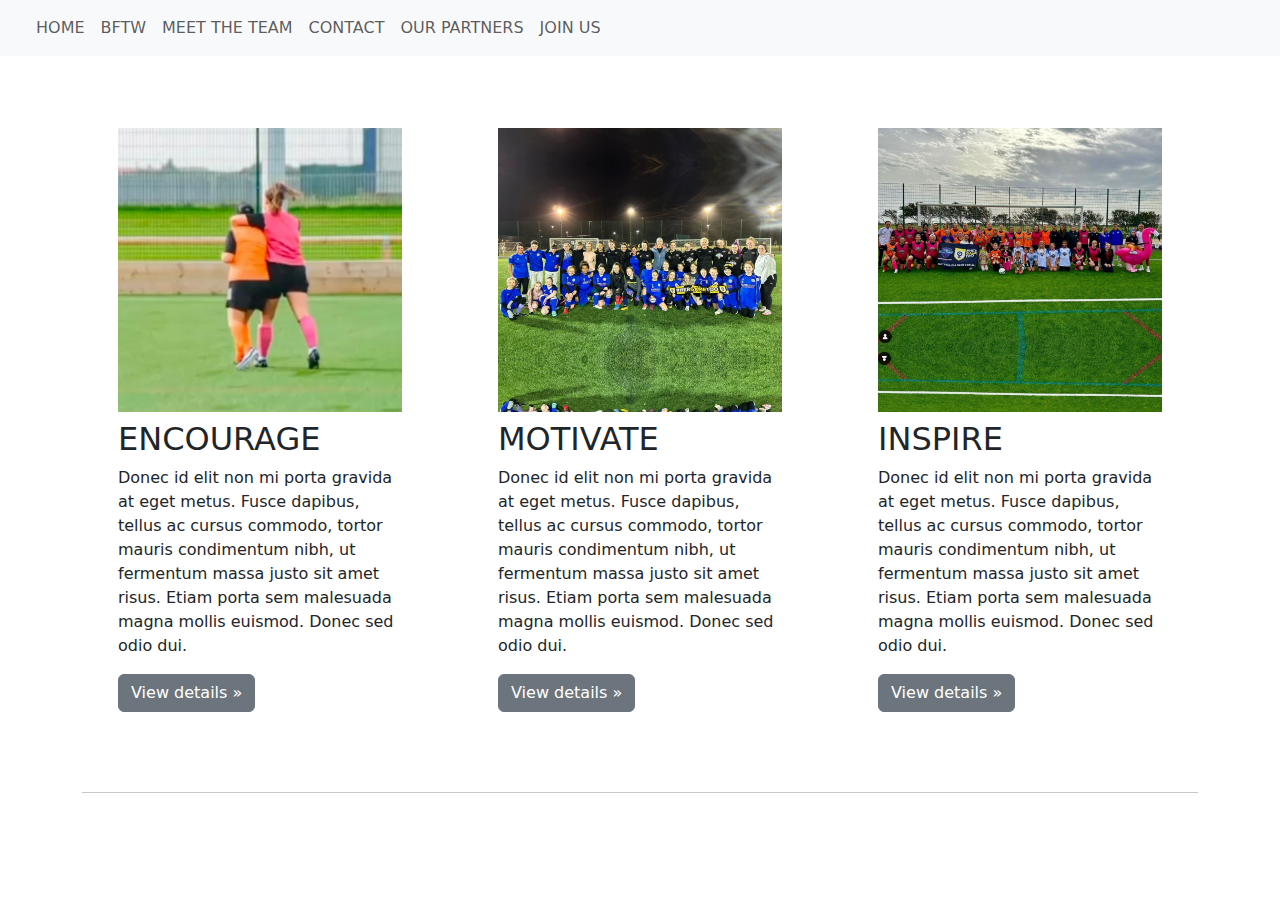
==== index.html @ 22800dc7 "Added and centred images on main page" ====
<!DOCTYPE html>
<html lang="en">
<head>
    <meta charset="UTF-8">
    <meta name="viewport" content="width=device-width, initial-scale=1.0">
    <title>BWFT</title>
    <link href="https://cdn.jsdelivr.net/npm/bootstrap@5.3.3/dist/css/bootstrap.min.css" rel="stylesheet" integrity="sha384-QWTKZyjpPEjISv5WaRU9OFeRpok6YctnYmDr5pNlyT2bRjXh0JMhjY6hW+ALEwIH" crossorigin="anonymous">
    <link rel="stylesheet" href="./Styling/GradientStyle.css">
    <link rel="stylesheet" href="./Styling/style.css">
    <link rel="preconnect" href="https://fonts.googleapis.com">
    <link rel="preconnect" href="https://fonts.gstatic.com" crossorigin>
    <link href="https://fonts.googleapis.com/css2?family=Lato:ital,wght@0,100;0,300;0,400;0,700;0,900;1,100;1,300;1,400;1,700;1,900&family=Libre+Baskerville&display=swap" rel="stylesheet">
    <link rel="preconnect" href="https://fonts.googleapis.com">
    <link rel="preconnect" href="https://fonts.gstatic.com" crossorigin>
    <link href="https://fonts.googleapis.com/css2?family=Lato:ital,wght@0,100;0,300;0,400;0,700;0,900;1,100;1,300;1,400;1,700;1,900&family=Libre+Baskerville&family=Open+Sans:ital,wght@0,300..800;1,300..800&display=swap" rel="stylesheet">
</head>
<body>
    <nav class="navbar navbar-expand-lg bg-body-tertiary gradient-background">
        <div class="container-fluid">
          <a class="navbar-brand" href="#"><img src="./Images/file.png" alt="" height="100rem"></a>
          <button class="navbar-toggler" type="button" data-bs-toggle="collapse" data-bs-target="#navbarNavDropdown" aria-controls="navbarNavDropdown" aria-expanded="false" aria-label="Toggle navigation">
            <span class="navbar-toggler-icon"></span>
          </button>
          <div class="collapse navbar-collapse" id="navbarNavDropdown">
            <ul class="navbar-nav">
              <li class="nav-item">
                <a class="nav-link nav_class Lato" aria-current="page" href="#">HOME</a>
              </li>
              <li class="nav-item ">
                <a class="nav-link nav_class Lato" href="#">BFTW</a>
              </li>
              <li class="nav-item">
                <a class="nav-link nav_class Lato" href="#">MEET THE TEAM</a>
              </li>
              <li class="nav-item">
                <a class="nav-link nav_class Lato" href="#">CONTACT</a>
              </li>
              <li class="nav-item">
                <a class="nav-link nav_class Lato" href="#">OUR PARTNERS</a>
              </li>
              <li class="nav-item">
                <a class="nav-link nav_class Lato" href="#">JOIN US</a>
             </li>
            </ul>
          </div>
        </div>
      </nav>

      <div>
        <img src="./Images/HerGameToo.png" alt="" width="100%">
      </div>

      <div class="container">
        <!-- Example row of columns -->
        <div class="row">
          <div class="col-md-4 p-5">
            <div class="featured-image">
              <img src="./Images/1.png" width="100%">
            </div>
            <h2 class="pt-2">ENCOURAGE</h2>
            <p>Donec id elit non mi porta gravida at eget metus. Fusce dapibus, tellus ac cursus commodo, tortor mauris condimentum nibh, ut fermentum massa justo sit amet risus. Etiam porta sem malesuada magna mollis euismod. Donec sed odio dui. </p>
            <p><a class="btn btn-secondary" href="#" role="button">View details »</a></p>
          
          </div>
          <div class="col-md-4 p-5">
            <div class="featured-image">
              <img src="./Images/2.png" width="100%">
            </div>
            <h2 class="pt-2">MOTIVATE</h2>
            <p>Donec id elit non mi porta gravida at eget metus. Fusce dapibus, tellus ac cursus commodo, tortor mauris condimentum nibh, ut fermentum massa justo sit amet risus. Etiam porta sem malesuada magna mollis euismod. Donec sed odio dui. </p>
            <p><a class="btn btn-secondary" href="#" role="button">View details »</a></p>
          
          </div>
          <div class="col-md-4 p-5">
            <div class="featured-image">
              <img src="./Images/3.png" width="100%">
            </div>
            <h2 class="pt-2">INSPIRE</h2>
            <p>Donec id elit non mi porta gravida at eget metus. Fusce dapibus, tellus ac cursus commodo, tortor mauris condimentum nibh, ut fermentum massa justo sit amet risus. Etiam porta sem malesuada magna mollis euismod. Donec sed odio dui. </p>
            <p><a class="btn btn-secondary" href="#" role="button">View details »</a></p>
          
          </div>
        </div>

        <hr>

      </div>

    
    <script src="https://cdn.jsdelivr.net/npm/bootstrap@5.3.3/dist/js/bootstrap.bundle.min.js" integrity="sha384-YvpcrYf0tY3lHB60NNkmXc5s9fDVZLESaAA55NDzOxhy9GkcIdslK1eN7N6jIeHz" crossorigin="anonymous"></script>
</body>
</html>
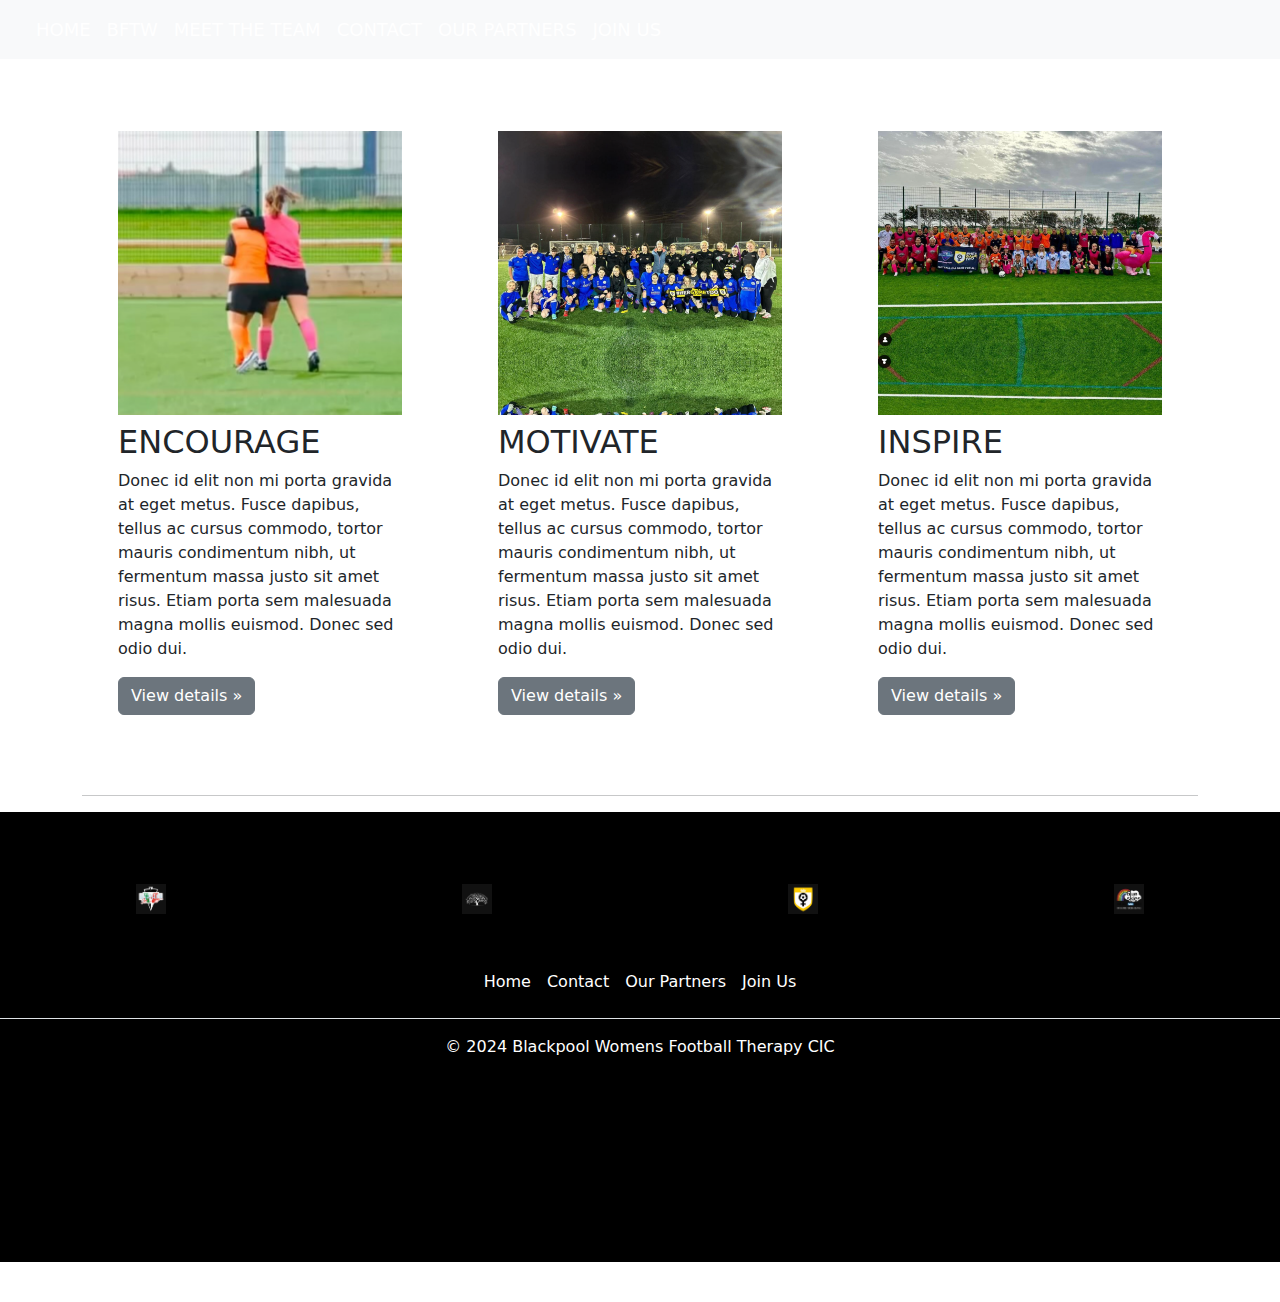
==== commit 7a9ba90e: "Added footer elements" ====
--- a/index.html
+++ b/index.html
@@ -24,22 +24,22 @@
           <div class="collapse navbar-collapse" id="navbarNavDropdown">
             <ul class="navbar-nav">
               <li class="nav-item">
-                <a class="nav-link nav_class Lato" aria-current="page" href="#">HOME</a>
+                <a class="nav-link nav-class Lato" aria-current="page" href="#">HOME</a>
               </li>
               <li class="nav-item ">
-                <a class="nav-link nav_class Lato" href="#">BFTW</a>
+                <a class="nav-link nav-class Lato" href="#">BFTW</a>
               </li>
               <li class="nav-item">
-                <a class="nav-link nav_class Lato" href="#">MEET THE TEAM</a>
+                <a class="nav-link nav-class Lato" href="#">MEET THE TEAM</a>
               </li>
               <li class="nav-item">
-                <a class="nav-link nav_class Lato" href="#">CONTACT</a>
+                <a class="nav-link nav-class Lato" href="#">CONTACT</a>
               </li>
               <li class="nav-item">
-                <a class="nav-link nav_class Lato" href="#">OUR PARTNERS</a>
+                <a class="nav-link nav-class Lato" href="#">OUR PARTNERS</a>
               </li>
               <li class="nav-item">
-                <a class="nav-link nav_class Lato" href="#">JOIN US</a>
+                <a class="nav-link nav-class Lato" href="#">JOIN US</a>
              </li>
             </ul>
           </div>
@@ -47,14 +47,14 @@
       </nav>
 
       <div>
-        <img src="./Images/HerGameToo.png" alt="" width="100%">
+        <img src="./Images/HerGameToo_FullTeam.png" alt="" width="100%">
       </div>
 
       <div class="container">
         <!-- Example row of columns -->
         <div class="row">
           <div class="col-md-4 p-5">
-            <div class="featured-image">
+            <div>
               <img src="./Images/1.png" width="100%">
             </div>
             <h2 class="pt-2">ENCOURAGE</h2>
@@ -63,7 +63,7 @@
           
           </div>
           <div class="col-md-4 p-5">
-            <div class="featured-image">
+            <div>
               <img src="./Images/2.png" width="100%">
             </div>
             <h2 class="pt-2">MOTIVATE</h2>
@@ -72,7 +72,7 @@
           
           </div>
           <div class="col-md-4 p-5">
-            <div class="featured-image">
+            <div>
               <img src="./Images/3.png" width="100%">
             </div>
             <h2 class="pt-2">INSPIRE</h2>
@@ -86,7 +86,32 @@
 
       </div>
 
-    
+      <footer class="py-3 my-4">
+        <div class="footer-div">
+          <div class="row row-cols-1 row-cols-sm-2 row-cols-md-3 row-cols-lg-4 g-4 py-5">
+            <div class="col d-flex align-items-center justify-content-center">
+              <img src="./Images/Partners/1.png" alt="tech crunch logo" height="30vh">
+            </div>
+            <div class="col d-flex align-items-center justify-content-center">
+              <img src="./Images/Partners/2.png"" alt="mashable logo" height="30vh">
+            </div>
+            <div class="col d-flex align-items-center justify-content-center">
+              <img src="./Images/Partners/3.png" alt="business insider logo" height="30vh">
+            </div>
+            <div class="col d-flex align-items-center justify-content-center">
+              <img src="./Images/Partners/4.png" alt="tnw logo" height="30vh">
+            </div>
+            </div>
+
+        <ul class="nav justify-content-center border-bottom pb-3 mb-3">
+          <li class="nav-item"><a href="#" class="nav-link px-2 text-white">Home</a></li>
+          <li class="nav-item"><a href="#" class="nav-link px-2 text-white">Contact</a></li>
+          <li class="nav-item"><a href="#" class="nav-link px-2 text-white">Our Partners</a></li>
+          <li class="nav-item"><a href="#" class="nav-link px-2 text-white">Join Us</a></li>
+        </ul>
+        <p class="text-center text-white">© 2024 Blackpool Womens Football Therapy CIC</p>
+      </div>
+      </footer>
     <script src="https://cdn.jsdelivr.net/npm/bootstrap@5.3.3/dist/js/bootstrap.bundle.min.js" integrity="sha384-YvpcrYf0tY3lHB60NNkmXc5s9fDVZLESaAA55NDzOxhy9GkcIdslK1eN7N6jIeHz" crossorigin="anonymous"></script>
 </body>
 </html>--- a/Styling/style.css
+++ b/Styling/style.css
@@ -0,0 +1,140 @@
+.lato-thin {
+    font-family: "Lato", sans-serif;
+    font-weight: 100;
+    font-style: normal;
+  }
+  
+  .lato-light {
+    font-family: "Lato", sans-serif;
+    font-weight: 300;
+    font-style: normal;
+  }
+  
+  .lato-regular {
+    font-family: "Lato", sans-serif;
+    font-weight: 400;
+    font-style: normal;
+  }
+  
+  .lato-bold {
+    font-family: "Lato", sans-serif;
+    font-weight: 700;
+    font-style: normal;
+  }
+  
+  .lato-black {
+    font-family: "Lato", sans-serif;
+    font-weight: 900;
+    font-style: normal;
+  }
+  
+  .lato-thin-italic {
+    font-family: "Lato", sans-serif;
+    font-weight: 100;
+    font-style: italic;
+  }
+  
+  .lato-light-italic {
+    font-family: "Lato", sans-serif;
+    font-weight: 300;
+    font-style: italic;
+  }
+  
+  .lato-regular-italic {
+    font-family: "Lato", sans-serif;
+    font-weight: 400;
+    font-style: italic;
+  }
+  
+  .lato-bold-italic {
+    font-family: "Lato", sans-serif;
+    font-weight: 700;
+    font-style: italic;
+  }
+  
+  .lato-black-italic {
+    font-family: "Lato", sans-serif;
+    font-weight: 900;
+    font-style: italic;
+  }
+
+  .lato-thin {
+  font-family: "Lato", sans-serif;
+  font-weight: 100;
+  font-style: normal;
+}
+
+.lato-light {
+  font-family: "Lato", sans-serif;
+  font-weight: 300;
+  font-style: normal;
+}
+
+.lato-regular {
+  font-family: "Lato", sans-serif;
+  font-weight: 400;
+  font-style: normal;
+}
+
+.lato-bold {
+  font-family: "Lato", sans-serif;
+  font-weight: 700;
+  font-style: normal;
+}
+
+.lato-black {
+  font-family: "Lato", sans-serif;
+  font-weight: 900;
+  font-style: normal;
+}
+
+.lato-thin-italic {
+  font-family: "Lato", sans-serif;
+  font-weight: 100;
+  font-style: italic;
+}
+
+.lato-light-italic {
+  font-family: "Lato", sans-serif;
+  font-weight: 300;
+  font-style: italic;
+}
+
+.lato-regular-italic {
+  font-family: "Lato", sans-serif;
+  font-weight: 400;
+  font-style: italic;
+}
+
+.lato-bold-italic {
+  font-family: "Lato", sans-serif;
+  font-weight: 700;
+  font-style: italic;
+}
+
+.lato-black-italic {
+  font-family: "Lato", sans-serif;
+  font-weight: 900;
+  font-style: italic;
+}
+
+  
+.nav-class{
+color: white;
+font-size: large;
+}
+
+.featured-image{
+  height: 25vh;
+  justify-content: center;
+  align-items: center;
+}
+
+.footer-div{
+  background-color: black;
+  height: 50vh;
+}
+
+.featured-image{
+
+}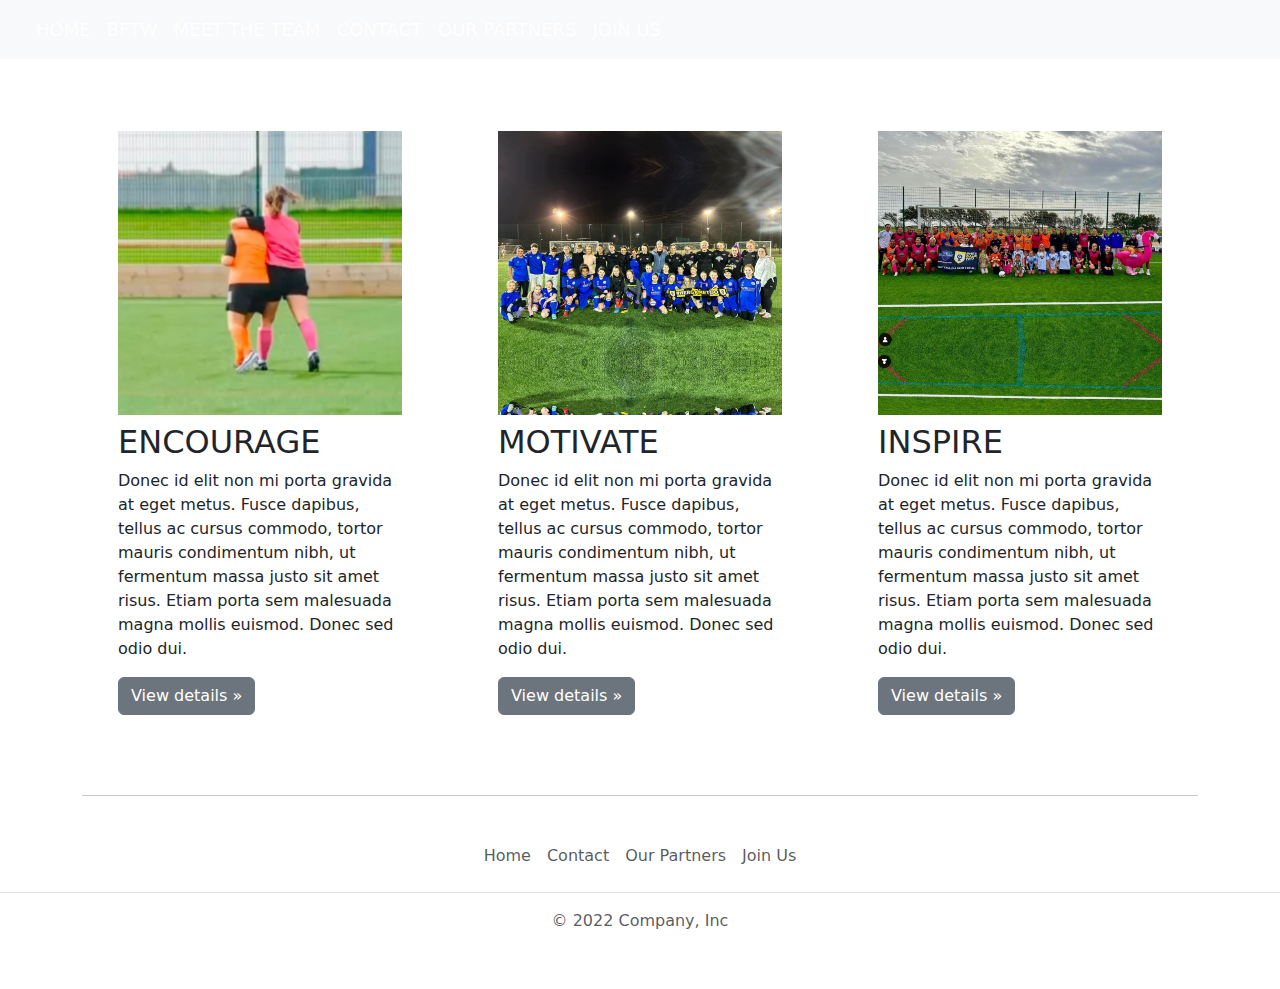
==== commit 1469c49a: "Images fixed" ====
--- a/index.html
+++ b/index.html
@@ -24,22 +24,22 @@
           <div class="collapse navbar-collapse" id="navbarNavDropdown">
             <ul class="navbar-nav">
               <li class="nav-item">
-                <a class="nav-link nav-class Lato" aria-current="page" href="#">HOME</a>
+                <a class="nav-link nav_class Lato" aria-current="page" href="#">HOME</a>
               </li>
               <li class="nav-item ">
-                <a class="nav-link nav-class Lato" href="#">BFTW</a>
+                <a class="nav-link nav_class Lato" href="#">BFTW</a>
               </li>
               <li class="nav-item">
-                <a class="nav-link nav-class Lato" href="#">MEET THE TEAM</a>
+                <a class="nav-link nav_class Lato" href="#">MEET THE TEAM</a>
               </li>
               <li class="nav-item">
-                <a class="nav-link nav-class Lato" href="#">CONTACT</a>
+                <a class="nav-link nav_class Lato" href="#">CONTACT</a>
               </li>
               <li class="nav-item">
-                <a class="nav-link nav-class Lato" href="#">OUR PARTNERS</a>
+                <a class="nav-link nav_class Lato" href="#">OUR PARTNERS</a>
               </li>
               <li class="nav-item">
-                <a class="nav-link nav-class Lato" href="#">JOIN US</a>
+                <a class="nav-link nav_class Lato" href="#">JOIN US</a>
              </li>
             </ul>
           </div>
@@ -87,31 +87,16 @@
       </div>
 
       <footer class="py-3 my-4">
-        <div class="footer-div">
-          <div class="row row-cols-1 row-cols-sm-2 row-cols-md-3 row-cols-lg-4 g-4 py-5">
-            <div class="col d-flex align-items-center justify-content-center">
-              <img src="./Images/Partners/1.png" alt="tech crunch logo" height="30vh">
-            </div>
-            <div class="col d-flex align-items-center justify-content-center">
-              <img src="./Images/Partners/2.png"" alt="mashable logo" height="30vh">
-            </div>
-            <div class="col d-flex align-items-center justify-content-center">
-              <img src="./Images/Partners/3.png" alt="business insider logo" height="30vh">
-            </div>
-            <div class="col d-flex align-items-center justify-content-center">
-              <img src="./Images/Partners/4.png" alt="tnw logo" height="30vh">
-            </div>
-            </div>
+        <ul class="nav justify-content-center border-bottom pb-3 mb-3">
+          <li class="nav-item"><a href="#" class="nav-link px-2 text-muted">Home</a></li>
+          <li class="nav-item"><a href="#" class="nav-link px-2 text-muted">Contact</a></li>
+          <li class="nav-item"><a href="#" class="nav-link px-2 text-muted">Our Partners</a></li>
+          <li class="nav-item"><a href="#" class="nav-link px-2 text-muted">Join Us</a></li>
+        </ul>
+        <p class="text-center text-muted">© 2022 Company, Inc</p>
+      </footer>
 
-        <ul class="nav justify-content-center border-bottom pb-3 mb-3">
-          <li class="nav-item"><a href="#" class="nav-link px-2 text-white">Home</a></li>
-          <li class="nav-item"><a href="#" class="nav-link px-2 text-white">Contact</a></li>
-          <li class="nav-item"><a href="#" class="nav-link px-2 text-white">Our Partners</a></li>
-          <li class="nav-item"><a href="#" class="nav-link px-2 text-white">Join Us</a></li>
-        </ul>
-        <p class="text-center text-white">© 2024 Blackpool Womens Football Therapy CIC</p>
-      </div>
-      </footer>
+    
     <script src="https://cdn.jsdelivr.net/npm/bootstrap@5.3.3/dist/js/bootstrap.bundle.min.js" integrity="sha384-YvpcrYf0tY3lHB60NNkmXc5s9fDVZLESaAA55NDzOxhy9GkcIdslK1eN7N6jIeHz" crossorigin="anonymous"></script>
 </body>
 </html>--- a/Styling/style.css
+++ b/Styling/style.css
@@ -119,22 +119,8 @@
 }
 
   
-.nav-class{
+.nav_class{
 color: white;
 font-size: large;
 }
 
-.featured-image{
-  height: 25vh;
-  justify-content: center;
-  align-items: center;
-}
-
-.footer-div{
-  background-color: black;
-  height: 50vh;
-}
-
-.featured-image{
-
-}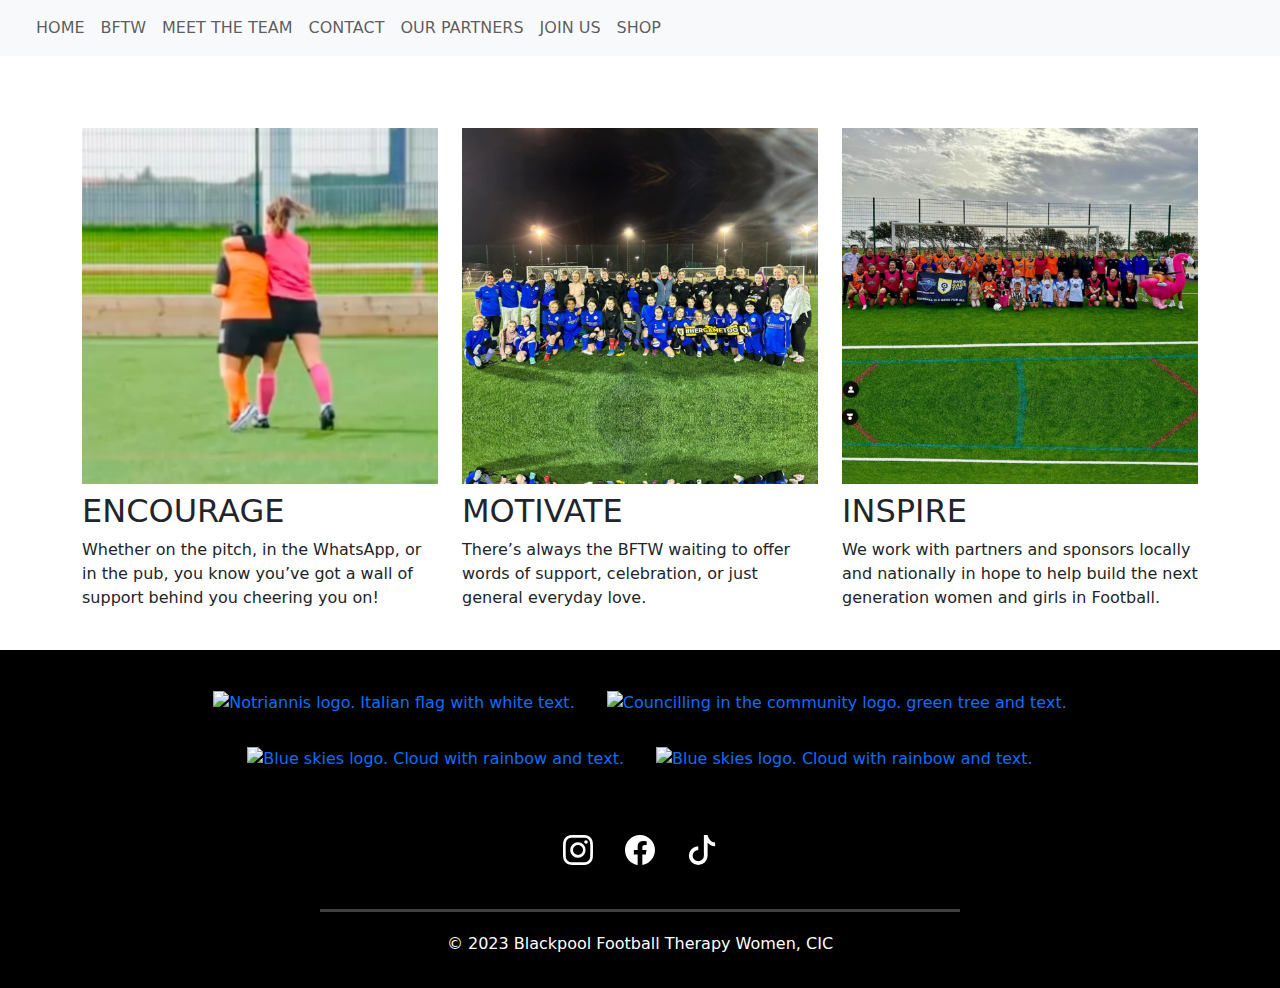
==== commit 7c5ab9a6: "Added Shop Adjusted footers" ====
--- a/index.html
+++ b/index.html
@@ -3,9 +3,10 @@
 <head>
     <meta charset="UTF-8">
     <meta name="viewport" content="width=device-width, initial-scale=1.0">
-    <title>BWFT</title>
+    <title>BFTW</title>
     <link href="https://cdn.jsdelivr.net/npm/bootstrap@5.3.3/dist/css/bootstrap.min.css" rel="stylesheet" integrity="sha384-QWTKZyjpPEjISv5WaRU9OFeRpok6YctnYmDr5pNlyT2bRjXh0JMhjY6hW+ALEwIH" crossorigin="anonymous">
     <link rel="stylesheet" href="./Styling/GradientStyle.css">
+    <link rel="stylesheet" href="./Styling/fontStyle.css">
     <link rel="stylesheet" href="./Styling/style.css">
     <link rel="preconnect" href="https://fonts.googleapis.com">
     <link rel="preconnect" href="https://fonts.gstatic.com" crossorigin>
@@ -17,30 +18,35 @@
 <body>
     <nav class="navbar navbar-expand-lg bg-body-tertiary gradient-background">
         <div class="container-fluid">
-          <a class="navbar-brand" href="#"><img src="./Images/file.png" alt="" height="100rem"></a>
+          <a class="navbar-brand" href="./index.html"><img src="./Images/file.png" alt="" height="100rem"></a>
           <button class="navbar-toggler" type="button" data-bs-toggle="collapse" data-bs-target="#navbarNavDropdown" aria-controls="navbarNavDropdown" aria-expanded="false" aria-label="Toggle navigation">
             <span class="navbar-toggler-icon"></span>
           </button>
           <div class="collapse navbar-collapse" id="navbarNavDropdown">
             <ul class="navbar-nav">
               <li class="nav-item">
-                <a class="nav-link nav_class Lato" aria-current="page" href="#">HOME</a>
-              </li>
-              <li class="nav-item ">
-                <a class="nav-link nav_class Lato" href="#">BFTW</a>
+                <a class="nav-link nav_class Lato" aria-current="page" href="./index.html">HOME</a>
               </li>
               <li class="nav-item">
-                <a class="nav-link nav_class Lato" href="#">MEET THE TEAM</a>
+                <a class="nav-link nav_class Lato" href="./about.html">BFTW</a>
               </li>
               <li class="nav-item">
-                <a class="nav-link nav_class Lato" href="#">CONTACT</a>
+                <a class="nav-link nav_class Lato" href="./meetTheTeam.html">MEET THE TEAM</a>
               </li>
               <li class="nav-item">
-                <a class="nav-link nav_class Lato" href="#">OUR PARTNERS</a>
+                <a class="nav-link nav_class Lato" href="./contact.html">CONTACT</a>
               </li>
               <li class="nav-item">
-                <a class="nav-link nav_class Lato" href="#">JOIN US</a>
+                <a class="nav-link nav_class Lato" href="./partners.html">OUR PARTNERS</a>
+              </li>
+              <li class="nav-item">
+                <a class="nav-link nav_class Lato" href="./registration.html">JOIN US</a>
              </li>
+             <li class="nav-item">
+              <a class="nav-link nav_class Lato" href="https://vx-3.com/collections/blackpool-football-therapy-ladies">
+                SHOP
+              </a>
+           </li>
             </ul>
           </div>
         </div>
@@ -50,53 +56,100 @@
         <img src="./Images/HerGameToo_FullTeam.png" alt="" width="100%">
       </div>
 
-      <div class="container">
-        <!-- Example row of columns -->
+      <div class="container py-4">
         <div class="row">
-          <div class="col-md-4 p-5">
+          <div class="col-lg-4 pt-4">
             <div>
               <img src="./Images/1.png" width="100%">
             </div>
             <h2 class="pt-2">ENCOURAGE</h2>
-            <p>Donec id elit non mi porta gravida at eget metus. Fusce dapibus, tellus ac cursus commodo, tortor mauris condimentum nibh, ut fermentum massa justo sit amet risus. Etiam porta sem malesuada magna mollis euismod. Donec sed odio dui. </p>
-            <p><a class="btn btn-secondary" href="#" role="button">View details »</a></p>
+            <p>Whether on the pitch, in the WhatsApp, or in the pub, you know you’ve got a wall of support behind you cheering you on!</p>
+
           
           </div>
-          <div class="col-md-4 p-5">
+          <div class="col-lg-4 pt-4">
             <div>
               <img src="./Images/2.png" width="100%">
             </div>
-            <h2 class="pt-2">MOTIVATE</h2>
-            <p>Donec id elit non mi porta gravida at eget metus. Fusce dapibus, tellus ac cursus commodo, tortor mauris condimentum nibh, ut fermentum massa justo sit amet risus. Etiam porta sem malesuada magna mollis euismod. Donec sed odio dui. </p>
-            <p><a class="btn btn-secondary" href="#" role="button">View details »</a></p>
+              <h2 class="pt-2">MOTIVATE</h2>
+                <p>
+                  There’s always the BFTW waiting to offer words of support, celebration, or just general everyday love.
+                </p>
+              
           
           </div>
-          <div class="col-md-4 p-5">
+          <div class="col-lg-4 pt-4">
             <div>
               <img src="./Images/3.png" width="100%">
             </div>
             <h2 class="pt-2">INSPIRE</h2>
-            <p>Donec id elit non mi porta gravida at eget metus. Fusce dapibus, tellus ac cursus commodo, tortor mauris condimentum nibh, ut fermentum massa justo sit amet risus. Etiam porta sem malesuada magna mollis euismod. Donec sed odio dui. </p>
-            <p><a class="btn btn-secondary" href="#" role="button">View details »</a></p>
+              <p>
+                We work with partners and sponsors locally and nationally in hope to help build the next generation women and girls in Football.
+              </p>
           
           </div>
         </div>
-
-        <hr>
-
       </div>
 
-      <footer class="py-3 my-4">
-        <ul class="nav justify-content-center border-bottom pb-3 mb-3">
-          <li class="nav-item"><a href="#" class="nav-link px-2 text-muted">Home</a></li>
-          <li class="nav-item"><a href="#" class="nav-link px-2 text-muted">Contact</a></li>
-          <li class="nav-item"><a href="#" class="nav-link px-2 text-muted">Our Partners</a></li>
-          <li class="nav-item"><a href="#" class="nav-link px-2 text-muted">Join Us</a></li>
-        </ul>
-        <p class="text-center text-muted">© 2022 Company, Inc</p>
+      <footer class="py-3">
+        <div class="nav justify-content-center pb-3 mb-3">
+          <li class="nav-item">
+            <a href="https://notarianni.co.uk/" class="nav-link mx-6 mt-3">
+              <img src="./Images/Notriannis-Logo.svg" alt="Notriannis logo. Italian flag with white text." class="sponsors">
+            </a>
+          </li>
+          <li class="nav-item">
+            <a href="https://www.counsellinginthecommunity.com/" class="nav-link mx-6 mt-3">
+              <img src="./Images/CITC-Logo.png" alt="Councilling in the community logo. green tree and text." class="sponsors">
+            </a>
+          </li>
+          <li class="nav-item">
+            <a href="https://www.bfwh.nhs.uk/blueskies/" class="nav-link mx-6 mt-3">
+              <img src="./Images/blue-skies-logo.svg" alt="Blue skies logo. Cloud with rainbow and text." class="sponsors">
+            </a>
+          </li>
+          <li class="nav-item">
+            <a href="https://www.hergametoo.co.uk/" class="nav-link mx-6 mt-3">
+              <img src="./Images/hgt-football.png" alt="Blue skies logo. Cloud with rainbow and text." class="sponsors">
+            </a>
+          </li>
+          
+  
+        </div>
+
+
+        <div class="nav justify-content-center py-3 mb-3">
+          <li class="nav-item">
+            <a href="https://www.instagram.com/women_blackpoolft/" class="nav-link px-3 text-white">
+              <svg xmlns="http://www.w3.org/2000/svg" class="bi bi-instagram footer-svg" viewBox="0 0 16 16">
+                <path d="M8 0C5.829 0 5.556.01 4.703.048 3.85.088 3.269.222 2.76.42a3.9 3.9 0 0 0-1.417.923A3.9 3.9 0 0 0 .42 2.76C.222 3.268.087 3.85.048 4.7.01 5.555 0 5.827 0 8.001c0 2.172.01 2.444.048 3.297.04.852.174 1.433.372 1.942.205.526.478.972.923 1.417.444.445.89.719 1.416.923.51.198 1.09.333 1.942.372C5.555 15.99 5.827 16 8 16s2.444-.01 3.298-.048c.851-.04 1.434-.174 1.943-.372a3.9 3.9 0 0 0 1.416-.923c.445-.445.718-.891.923-1.417.197-.509.332-1.09.372-1.942C15.99 10.445 16 10.173 16 8s-.01-2.445-.048-3.299c-.04-.851-.175-1.433-.372-1.941a3.9 3.9 0 0 0-.923-1.417A3.9 3.9 0 0 0 13.24.42c-.51-.198-1.092-.333-1.943-.372C10.443.01 10.172 0 7.998 0zm-.717 1.442h.718c2.136 0 2.389.007 3.232.046.78.035 1.204.166 1.486.275.373.145.64.319.92.599s.453.546.598.92c.11.281.24.705.275 1.485.039.843.047 1.096.047 3.231s-.008 2.389-.047 3.232c-.035.78-.166 1.203-.275 1.485a2.5 2.5 0 0 1-.599.919c-.28.28-.546.453-.92.598-.28.11-.704.24-1.485.276-.843.038-1.096.047-3.232.047s-2.39-.009-3.233-.047c-.78-.036-1.203-.166-1.485-.276a2.5 2.5 0 0 1-.92-.598 2.5 2.5 0 0 1-.6-.92c-.109-.281-.24-.705-.275-1.485-.038-.843-.046-1.096-.046-3.233s.008-2.388.046-3.231c.036-.78.166-1.204.276-1.486.145-.373.319-.64.599-.92s.546-.453.92-.598c.282-.11.705-.24 1.485-.276.738-.034 1.024-.044 2.515-.045zm4.988 1.328a.96.96 0 1 0 0 1.92.96.96 0 0 0 0-1.92m-4.27 1.122a4.109 4.109 0 1 0 0 8.217 4.109 4.109 0 0 0 0-8.217m0 1.441a2.667 2.667 0 1 1 0 5.334 2.667 2.667 0 0 1 0-5.334"/>
+              </svg>
+            </a>
+            
+          </li>
+
+          <li class="nav-item">
+            <a href="https://www.facebook.com/profile.php?id=61556765758774&locale=en_GB" class="nav-link px-3 text-white">
+              <svg xmlns="http://www.w3.org/2000/svg" class="bi bi-facebook footer-svg" viewBox="0 0 16 16">
+                <path d="M16 8.049c0-4.446-3.582-8.05-8-8.05C3.58 0-.002 3.603-.002 8.05c0 4.017 2.926 7.347 6.75 7.951v-5.625h-2.03V8.05H6.75V6.275c0-2.017 1.195-3.131 3.022-3.131.876 0 1.791.157 1.791.157v1.98h-1.009c-.993 0-1.303.621-1.303 1.258v1.51h2.218l-.354 2.326H9.25V16c3.824-.604 6.75-3.934 6.75-7.951"/>
+              </svg>
+            </a>
+          </li>
+
+          <li class="nav-item">
+            
+            <a href="https://www.tiktok.com/@bftwomen" class="nav-link px-3 text-white">
+              <svg xmlns="http://www.w3.org/2000/svg" class="bi bi-tiktok footer-svg" viewBox="0 0 16 16">
+                <path d="M9 0h1.98c.144.715.54 1.617 1.235 2.512C12.895 3.389 13.797 4 15 4v2c-1.753 0-3.07-.814-4-1.829V11a5 5 0 1 1-5-5v2a3 3 0 1 0 3 3z"/>
+              </svg>
+            </a>
+          </li>
+
+        </div>
+        <hr class="text-white"/>
+        <p class="text-center text-white">© 2023 Blackpool Football Therapy Women, CIC</p>
       </footer>
 
-    
     <script src="https://cdn.jsdelivr.net/npm/bootstrap@5.3.3/dist/js/bootstrap.bundle.min.js" integrity="sha384-YvpcrYf0tY3lHB60NNkmXc5s9fDVZLESaAA55NDzOxhy9GkcIdslK1eN7N6jIeHz" crossorigin="anonymous"></script>
 </body>
 </html>--- a/Styling/style.css
+++ b/Styling/style.css
@@ -1,126 +1,25 @@
-.lato-thin {
-    font-family: "Lato", sans-serif;
-    font-weight: 100;
-    font-style: normal;
-  }
-  
-  .lato-light {
-    font-family: "Lato", sans-serif;
-    font-weight: 300;
-    font-style: normal;
-  }
-  
-  .lato-regular {
-    font-family: "Lato", sans-serif;
-    font-weight: 400;
-    font-style: normal;
-  }
-  
-  .lato-bold {
-    font-family: "Lato", sans-serif;
-    font-weight: 700;
-    font-style: normal;
-  }
-  
-  .lato-black {
-    font-family: "Lato", sans-serif;
-    font-weight: 900;
-    font-style: normal;
-  }
-  
-  .lato-thin-italic {
-    font-family: "Lato", sans-serif;
-    font-weight: 100;
-    font-style: italic;
-  }
-  
-  .lato-light-italic {
-    font-family: "Lato", sans-serif;
-    font-weight: 300;
-    font-style: italic;
-  }
-  
-  .lato-regular-italic {
-    font-family: "Lato", sans-serif;
-    font-weight: 400;
-    font-style: italic;
-  }
-  
-  .lato-bold-italic {
-    font-family: "Lato", sans-serif;
-    font-weight: 700;
-    font-style: italic;
-  }
-  
-  .lato-black-italic {
-    font-family: "Lato", sans-serif;
-    font-weight: 900;
-    font-style: italic;
+footer{
+    height: 100%;
+    background-color: black;
+    padding-bottom: 0%;
+    margin-bottom: 0%;
+}
+
+.footer-svg{
+    width: 30px; 
+    height: 30px;
+    fill: white;
+}
+
+.sponsors{
+    height: 100px;
+}
+
+hr {
+    width: 50%; 
+    height: 3px;
+    background-color: white; 
+    border: none; 
+    margin: 20px auto; 
   }
 
-  .lato-thin {
-  font-family: "Lato", sans-serif;
-  font-weight: 100;
-  font-style: normal;
-}
-
-.lato-light {
-  font-family: "Lato", sans-serif;
-  font-weight: 300;
-  font-style: normal;
-}
-
-.lato-regular {
-  font-family: "Lato", sans-serif;
-  font-weight: 400;
-  font-style: normal;
-}
-
-.lato-bold {
-  font-family: "Lato", sans-serif;
-  font-weight: 700;
-  font-style: normal;
-}
-
-.lato-black {
-  font-family: "Lato", sans-serif;
-  font-weight: 900;
-  font-style: normal;
-}
-
-.lato-thin-italic {
-  font-family: "Lato", sans-serif;
-  font-weight: 100;
-  font-style: italic;
-}
-
-.lato-light-italic {
-  font-family: "Lato", sans-serif;
-  font-weight: 300;
-  font-style: italic;
-}
-
-.lato-regular-italic {
-  font-family: "Lato", sans-serif;
-  font-weight: 400;
-  font-style: italic;
-}
-
-.lato-bold-italic {
-  font-family: "Lato", sans-serif;
-  font-weight: 700;
-  font-style: italic;
-}
-
-.lato-black-italic {
-  font-family: "Lato", sans-serif;
-  font-weight: 900;
-  font-style: italic;
-}
-
-  
-.nav_class{
-color: white;
-font-size: large;
-}
-
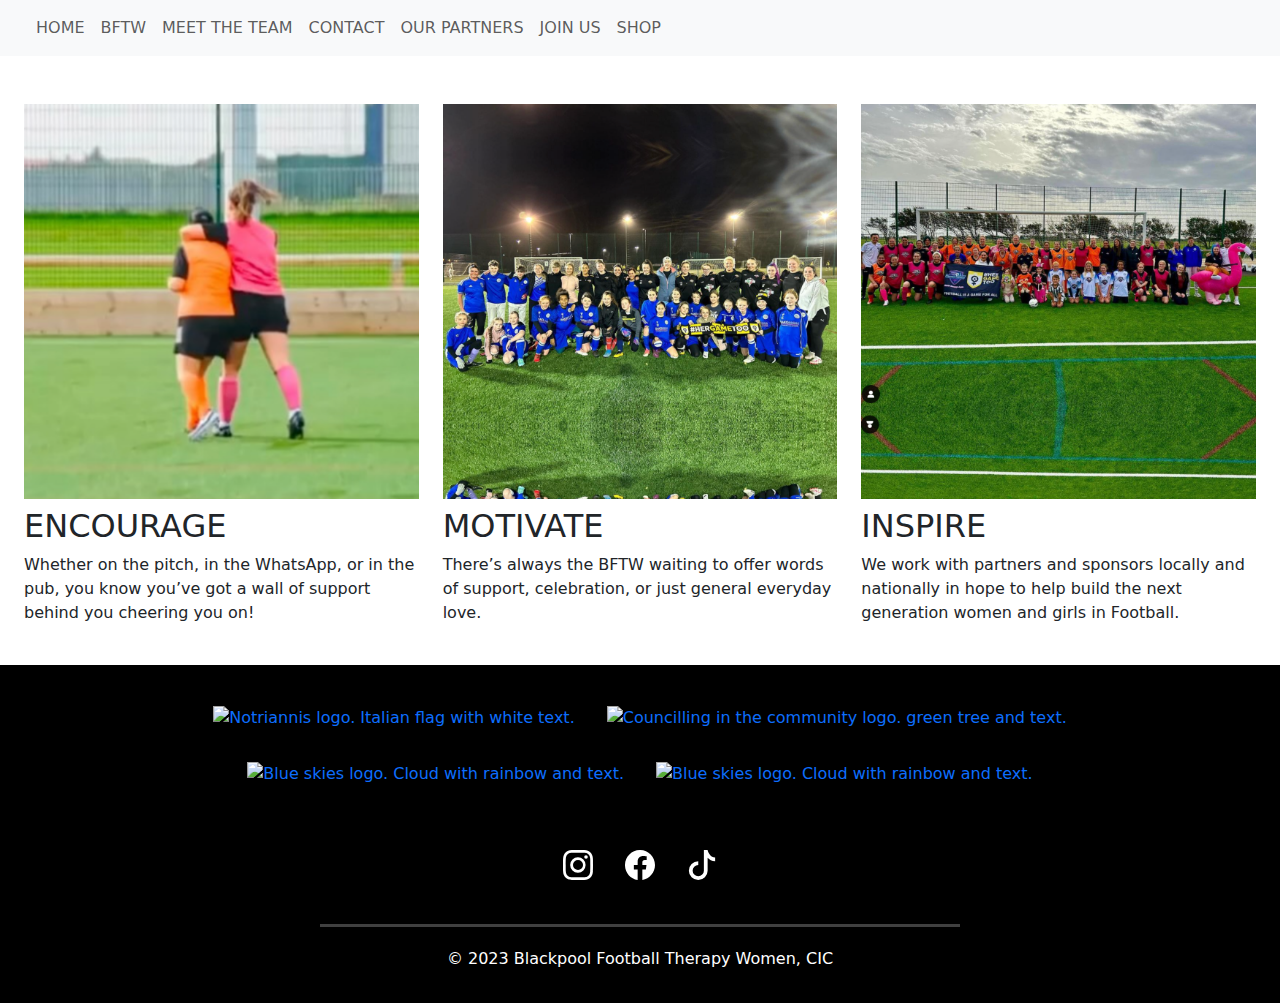
==== commit 065b3c63: "Links updated" ====
--- a/index.html
+++ b/index.html
@@ -43,7 +43,7 @@
                 <a class="nav-link nav_class Lato" href="./registration.html">JOIN US</a>
              </li>
              <li class="nav-item">
-              <a class="nav-link nav_class Lato" href="https://vx-3.com/collections/blackpool-football-therapy-ladies">
+              <a target="_blank" class="nav-link nav_class Lato" href="https://vx-3.com/collections/blackpool-football-therapy-ladies">
                 SHOP
               </a>
            </li>
@@ -56,9 +56,9 @@
         <img src="./Images/HerGameToo_FullTeam.png" alt="" width="100%">
       </div>
 
-      <div class="container py-4">
+      <div class="container-fluid px-4">
         <div class="row">
-          <div class="col-lg-4 pt-4">
+          <div class="col-md-4 py-4">
             <div>
               <img src="./Images/1.png" width="100%">
             </div>
@@ -67,7 +67,7 @@
 
           
           </div>
-          <div class="col-lg-4 pt-4">
+          <div class="col-md-4 py-4">
             <div>
               <img src="./Images/2.png" width="100%">
             </div>
@@ -78,7 +78,7 @@
               
           
           </div>
-          <div class="col-lg-4 pt-4">
+          <div class="col-md-4 py-4">
             <div>
               <img src="./Images/3.png" width="100%">
             </div>
@@ -94,22 +94,22 @@
       <footer class="py-3">
         <div class="nav justify-content-center pb-3 mb-3">
           <li class="nav-item">
-            <a href="https://notarianni.co.uk/" class="nav-link mx-6 mt-3">
+            <a target="_blank" href="https://notarianni.co.uk/" class="nav-link mx-6 mt-3">
               <img src="./Images/Notriannis-Logo.svg" alt="Notriannis logo. Italian flag with white text." class="sponsors">
             </a>
           </li>
           <li class="nav-item">
-            <a href="https://www.counsellinginthecommunity.com/" class="nav-link mx-6 mt-3">
+            <a target="_blank" href="https://www.counsellinginthecommunity.com/" class="nav-link mx-6 mt-3">
               <img src="./Images/CITC-Logo.png" alt="Councilling in the community logo. green tree and text." class="sponsors">
             </a>
           </li>
           <li class="nav-item">
-            <a href="https://www.bfwh.nhs.uk/blueskies/" class="nav-link mx-6 mt-3">
+            <a target="_blank" href="https://www.bfwh.nhs.uk/blueskies/" class="nav-link mx-6 mt-3">
               <img src="./Images/blue-skies-logo.svg" alt="Blue skies logo. Cloud with rainbow and text." class="sponsors">
             </a>
           </li>
           <li class="nav-item">
-            <a href="https://www.hergametoo.co.uk/" class="nav-link mx-6 mt-3">
+            <a target="_blank" href="https://www.hergametoo.co.uk/" class="nav-link mx-6 mt-3">
               <img src="./Images/hgt-football.png" alt="Blue skies logo. Cloud with rainbow and text." class="sponsors">
             </a>
           </li>
@@ -120,7 +120,7 @@
 
         <div class="nav justify-content-center py-3 mb-3">
           <li class="nav-item">
-            <a href="https://www.instagram.com/women_blackpoolft/" class="nav-link px-3 text-white">
+            <a target="_blank" href="https://www.instagram.com/women_blackpoolft/" class="nav-link px-3 text-white">
               <svg xmlns="http://www.w3.org/2000/svg" class="bi bi-instagram footer-svg" viewBox="0 0 16 16">
                 <path d="M8 0C5.829 0 5.556.01 4.703.048 3.85.088 3.269.222 2.76.42a3.9 3.9 0 0 0-1.417.923A3.9 3.9 0 0 0 .42 2.76C.222 3.268.087 3.85.048 4.7.01 5.555 0 5.827 0 8.001c0 2.172.01 2.444.048 3.297.04.852.174 1.433.372 1.942.205.526.478.972.923 1.417.444.445.89.719 1.416.923.51.198 1.09.333 1.942.372C5.555 15.99 5.827 16 8 16s2.444-.01 3.298-.048c.851-.04 1.434-.174 1.943-.372a3.9 3.9 0 0 0 1.416-.923c.445-.445.718-.891.923-1.417.197-.509.332-1.09.372-1.942C15.99 10.445 16 10.173 16 8s-.01-2.445-.048-3.299c-.04-.851-.175-1.433-.372-1.941a3.9 3.9 0 0 0-.923-1.417A3.9 3.9 0 0 0 13.24.42c-.51-.198-1.092-.333-1.943-.372C10.443.01 10.172 0 7.998 0zm-.717 1.442h.718c2.136 0 2.389.007 3.232.046.78.035 1.204.166 1.486.275.373.145.64.319.92.599s.453.546.598.92c.11.281.24.705.275 1.485.039.843.047 1.096.047 3.231s-.008 2.389-.047 3.232c-.035.78-.166 1.203-.275 1.485a2.5 2.5 0 0 1-.599.919c-.28.28-.546.453-.92.598-.28.11-.704.24-1.485.276-.843.038-1.096.047-3.232.047s-2.39-.009-3.233-.047c-.78-.036-1.203-.166-1.485-.276a2.5 2.5 0 0 1-.92-.598 2.5 2.5 0 0 1-.6-.92c-.109-.281-.24-.705-.275-1.485-.038-.843-.046-1.096-.046-3.233s.008-2.388.046-3.231c.036-.78.166-1.204.276-1.486.145-.373.319-.64.599-.92s.546-.453.92-.598c.282-.11.705-.24 1.485-.276.738-.034 1.024-.044 2.515-.045zm4.988 1.328a.96.96 0 1 0 0 1.92.96.96 0 0 0 0-1.92m-4.27 1.122a4.109 4.109 0 1 0 0 8.217 4.109 4.109 0 0 0 0-8.217m0 1.441a2.667 2.667 0 1 1 0 5.334 2.667 2.667 0 0 1 0-5.334"/>
               </svg>
@@ -129,7 +129,7 @@
           </li>
 
           <li class="nav-item">
-            <a href="https://www.facebook.com/profile.php?id=61556765758774&locale=en_GB" class="nav-link px-3 text-white">
+            <a target="_blank" href="https://www.facebook.com/profile.php?id=61556765758774&locale=en_GB" class="nav-link px-3 text-white">
               <svg xmlns="http://www.w3.org/2000/svg" class="bi bi-facebook footer-svg" viewBox="0 0 16 16">
                 <path d="M16 8.049c0-4.446-3.582-8.05-8-8.05C3.58 0-.002 3.603-.002 8.05c0 4.017 2.926 7.347 6.75 7.951v-5.625h-2.03V8.05H6.75V6.275c0-2.017 1.195-3.131 3.022-3.131.876 0 1.791.157 1.791.157v1.98h-1.009c-.993 0-1.303.621-1.303 1.258v1.51h2.218l-.354 2.326H9.25V16c3.824-.604 6.75-3.934 6.75-7.951"/>
               </svg>
@@ -138,7 +138,7 @@
 
           <li class="nav-item">
             
-            <a href="https://www.tiktok.com/@bftwomen" class="nav-link px-3 text-white">
+            <a target="_blank" href="https://www.tiktok.com/@bftwomen" class="nav-link px-3 text-white">
               <svg xmlns="http://www.w3.org/2000/svg" class="bi bi-tiktok footer-svg" viewBox="0 0 16 16">
                 <path d="M9 0h1.98c.144.715.54 1.617 1.235 2.512C12.895 3.389 13.797 4 15 4v2c-1.753 0-3.07-.814-4-1.829V11a5 5 0 1 1-5-5v2a3 3 0 1 0 3 3z"/>
               </svg>
--- a/Styling/style.css
+++ b/Styling/style.css
@@ -15,6 +15,7 @@
     height: 100px;
 }
 
+
 hr {
     width: 50%; 
     height: 3px;
